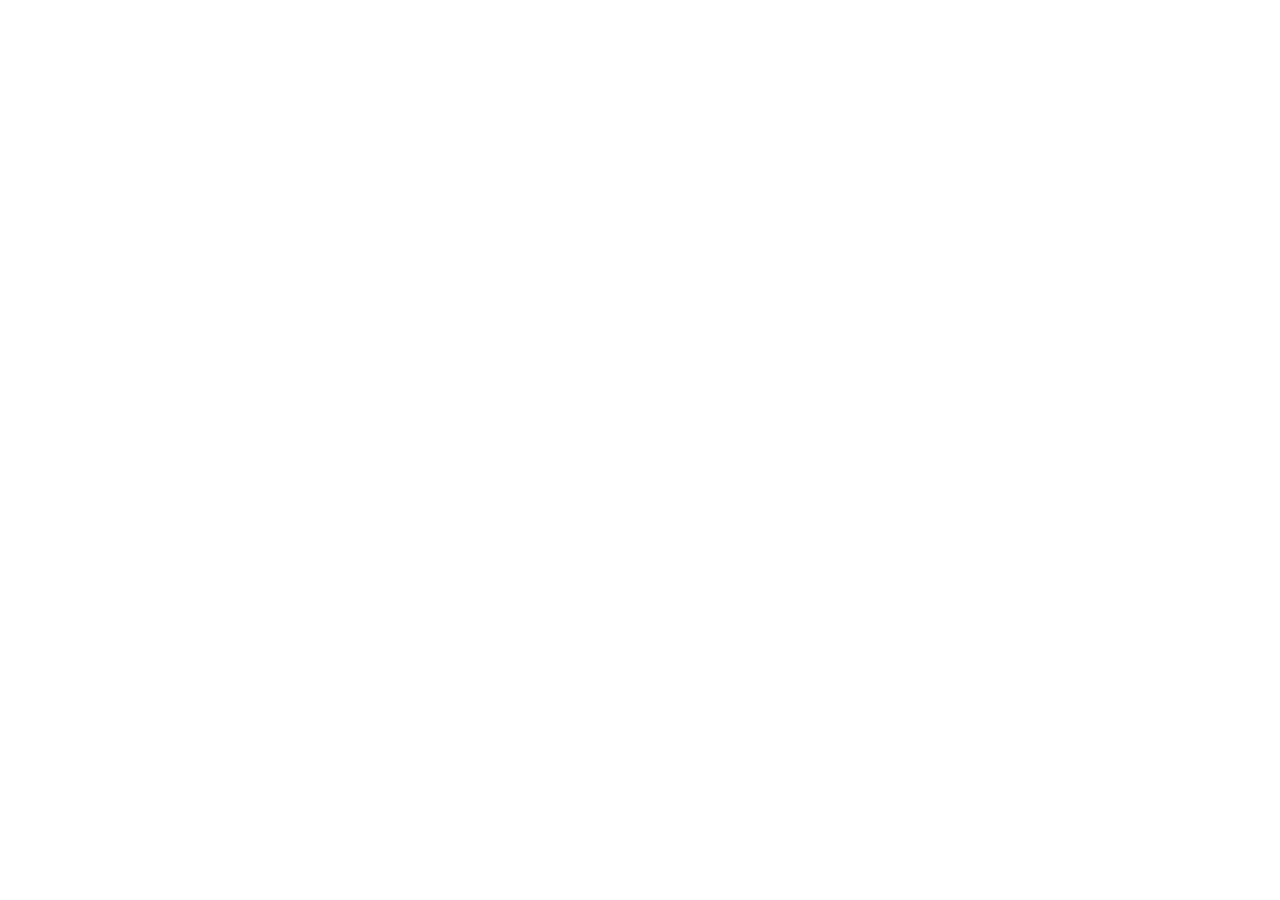
==== index.html @ 89d4b9b4 "deploy: shuowu/novellis@7636eabb531f152b388bc7abfa1790212d9fc7ca" ====
<!DOCTYPE html>
<html lang="en">
  <head>
    <meta charset="UTF-8" />
    <link rel="icon" type="image/svg+xml" href="/vite.svg" />
    <meta name="viewport" content="width=device-width, initial-scale=1.0" />
    <title>Novellis | Intelligent World-Building Suite</title>
    <meta name="description" content="The ultimate intelligence tool for storytellers and world-builders. Organize, visualize, and expand your narrative universe with AI-powered insights." />
    <!-- Preconnect to Google Fonts -->
    <link rel="preconnect" href="https://fonts.googleapis.com">
    <link rel="preconnect" href="https://fonts.gstatic.com" crossorigin>
    <link href="https://fonts.googleapis.com/css2?family=Inter:wght@400;500;600;700;800&family=Outfit:wght@400;500;600;700;800&display=swap" rel="stylesheet">
    <script type="module" crossorigin src="/novellis-app/assets/index-DMbkRL8V.js"></script>
    <link rel="stylesheet" crossorigin href="/novellis-app/assets/index-WRuVPJF1.css">
  </head>
  <body>
    <div id="root"></div>
  </body>
</html>
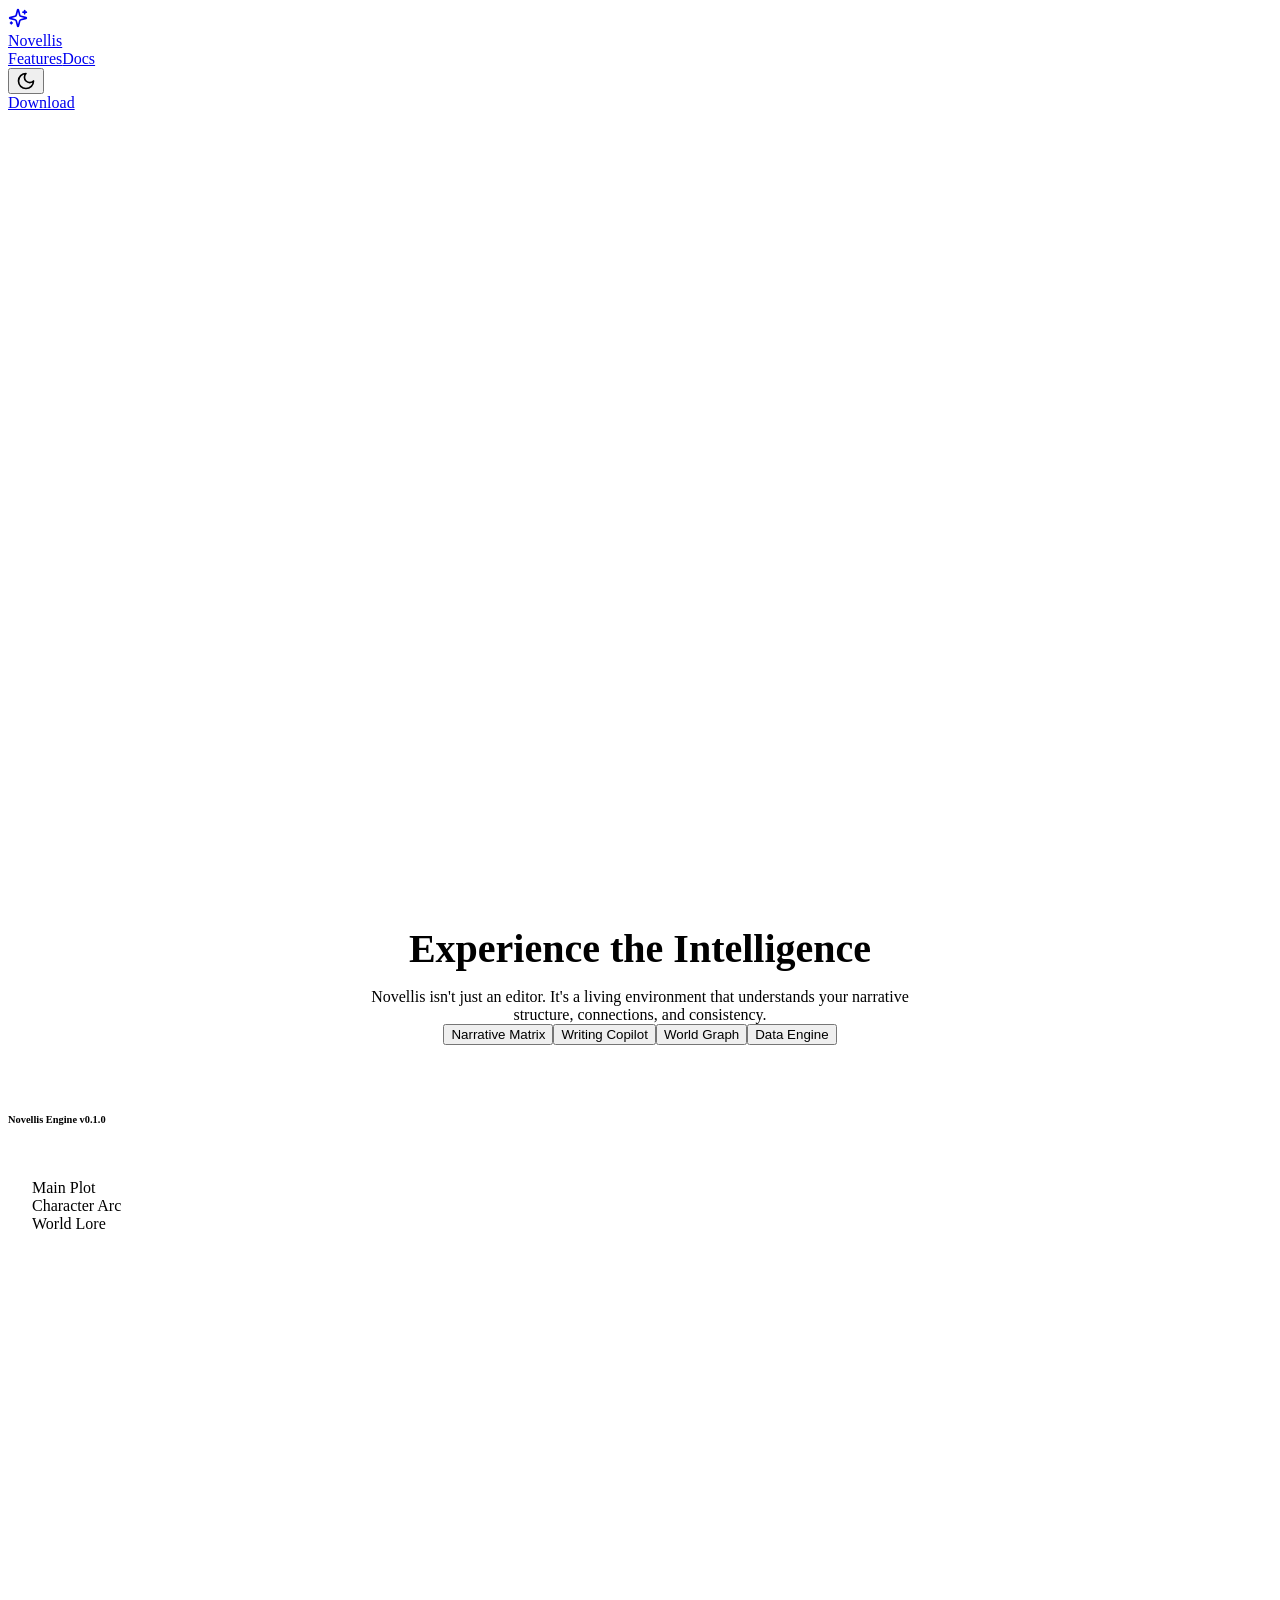
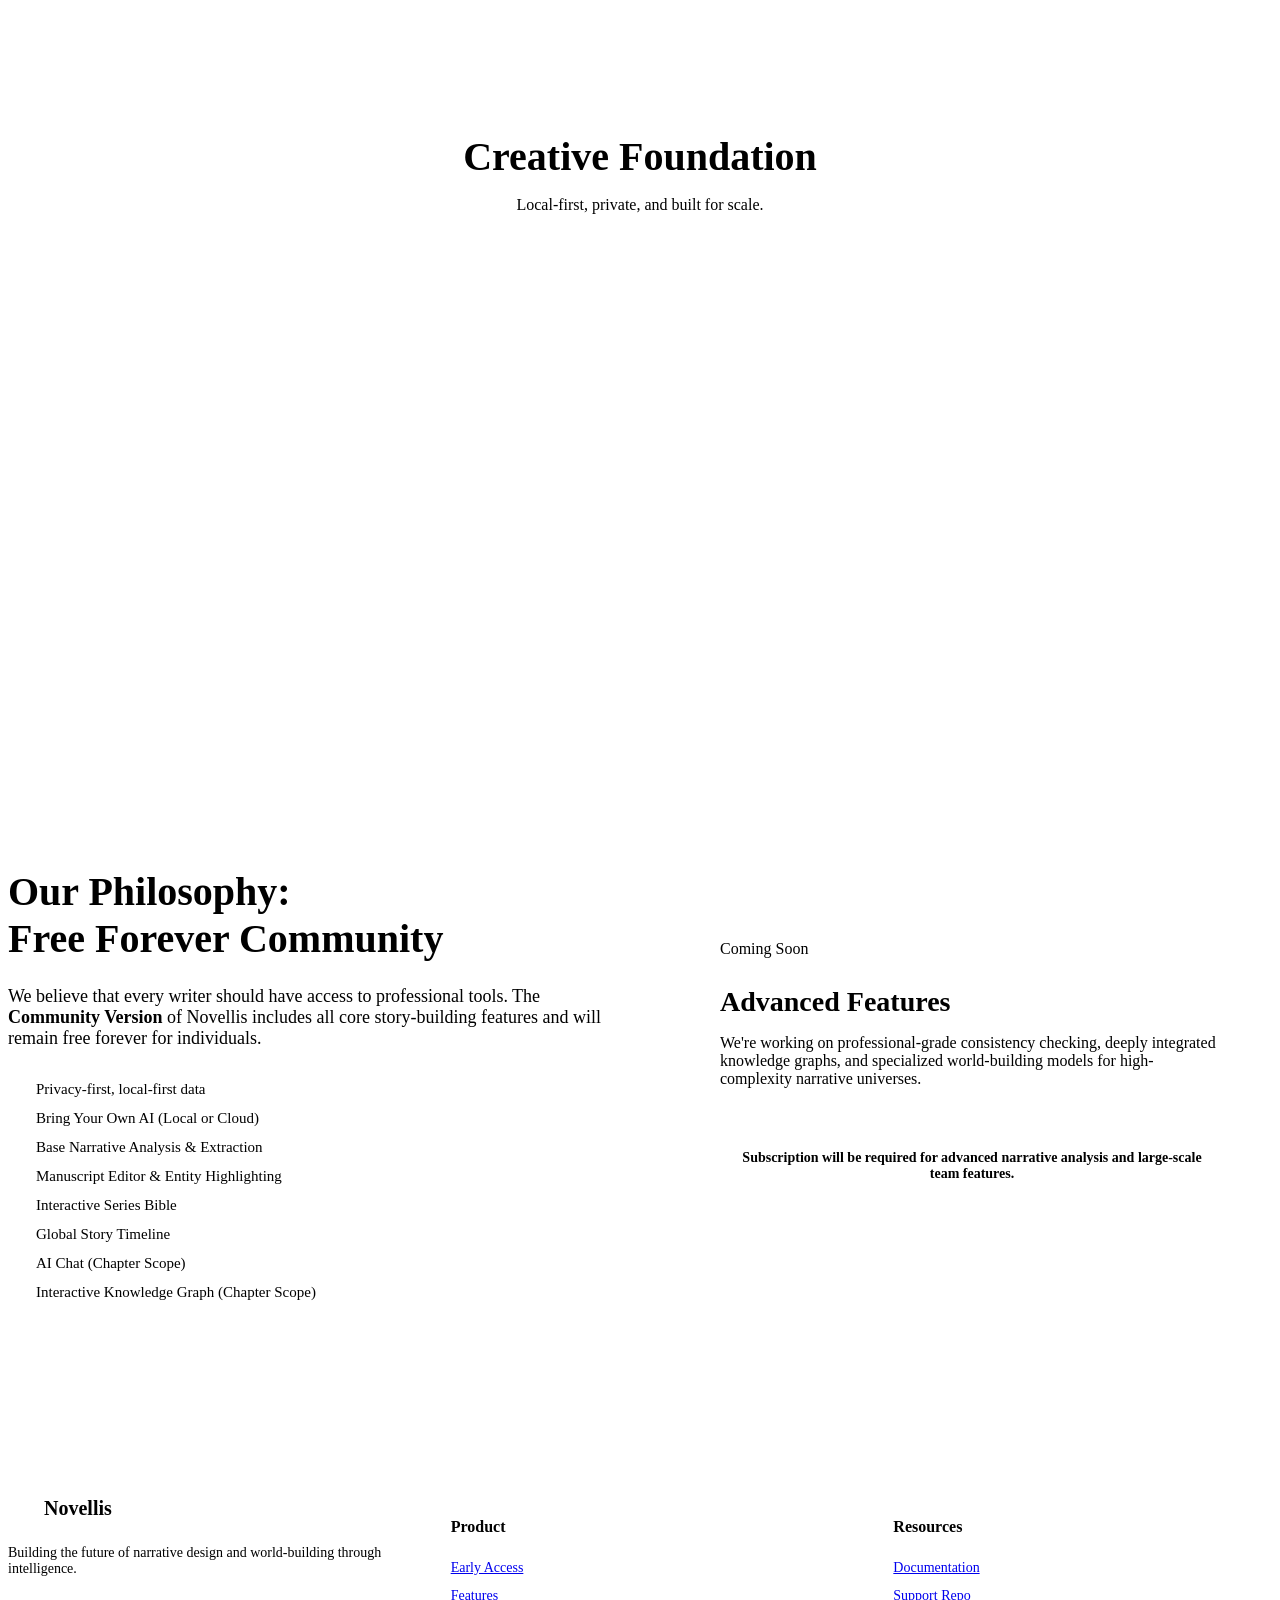
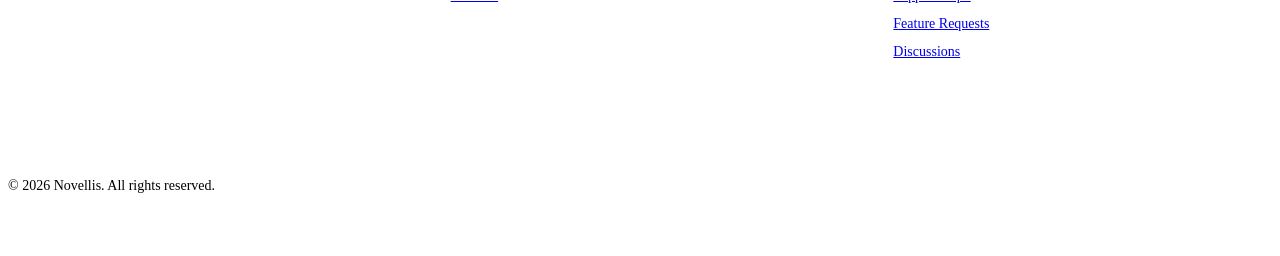
==== commit 05a828ec: "deploy: shuowu/novellis@c88f43fec56341954f5ffc1d42e766202a70e1cc" ====
--- a/index.html
+++ b/index.html
@@ -1,19 +1,22 @@
-<!DOCTYPE html>
-<html lang="en">
-  <head>
-    <meta charset="UTF-8" />
-    <link rel="icon" type="image/svg+xml" href="/vite.svg" />
-    <meta name="viewport" content="width=device-width, initial-scale=1.0" />
-    <title>Novellis | Intelligent World-Building Suite</title>
-    <meta name="description" content="The ultimate intelligence tool for storytellers and world-builders. Organize, visualize, and expand your narrative universe with AI-powered insights." />
-    <!-- Preconnect to Google Fonts -->
-    <link rel="preconnect" href="https://fonts.googleapis.com">
-    <link rel="preconnect" href="https://fonts.gstatic.com" crossorigin>
-    <link href="https://fonts.googleapis.com/css2?family=Inter:wght@400;500;600;700;800&family=Outfit:wght@400;500;600;700;800&display=swap" rel="stylesheet">
-    <script type="module" crossorigin src="/novellis-app/assets/index-DMbkRL8V.js"></script>
-    <link rel="stylesheet" crossorigin href="/novellis-app/assets/index-WRuVPJF1.css">
-  </head>
-  <body>
-    <div id="root"></div>
-  </body>
-</html>
+<!DOCTYPE html><html lang="en"><head><meta charSet="utf-8"/><meta name="viewport" content="width=device-width, initial-scale=1"/><title>Novellis | Intelligent World-Building Suite</title><meta name="description" content="The ultimate intelligence tool for storytellers and world-builders. Organize, visualize, and expand your narrative universe with AI-powered insights."/><link rel="stylesheet" href="/novellis-app/assets/root-D9HocBrN.css"/><link rel="preconnect" href="https://fonts.googleapis.com"/><link rel="preconnect" href="https://fonts.gstatic.com" crossorigin="anonymous"/><link rel="stylesheet" href="https://fonts.googleapis.com/css2?family=Inter:wght@400;500;600;700;800&amp;family=Outfit:wght@400;500;600;700;800&amp;display=swap"/><link rel="icon" href="./favicon.ico" type="image/x-icon"/></head><body><div class="app"><nav class="glass sticky top-0 z-50 w-full border-b border-white/10"><div class="container navbar-container"><a class="logo-link" href="/novellis-app/" data-discover="true"><div class="logo-icon"><svg xmlns="http://www.w3.org/2000/svg" width="20" height="20" viewBox="0 0 24 24" fill="none" stroke="currentColor" stroke-width="2" stroke-linecap="round" stroke-linejoin="round" class="lucide lucide-sparkles logo-sparkle"><path d="M9.937 15.5A2 2 0 0 0 8.5 14.063l-6.135-1.582a.5.5 0 0 1 0-.962L8.5 9.936A2 2 0 0 0 9.937 8.5l1.582-6.135a.5.5 0 0 1 .963 0L14.063 8.5A2 2 0 0 0 15.5 9.937l6.135 1.581a.5.5 0 0 1 0 .964L15.5 14.063a2 2 0 0 0-1.437 1.437l-1.582 6.135a.5.5 0 0 1-.963 0z"></path><path d="M20 3v4"></path><path d="M22 5h-4"></path><path d="M4 17v2"></path><path d="M5 18H3"></path></svg></div><span class="logo-text">Novellis</span></a><div class="nav-links"><a class="nav-link" href="/novellis-app/#intelligence" data-discover="true">Features</a><a class="nav-link" href="/novellis-app/docs" data-discover="true">Docs</a><button class="nav-link" style="display:flex;align-items:center" title="Switch to Dark Mode"><svg xmlns="http://www.w3.org/2000/svg" width="20" height="20" viewBox="0 0 24 24" fill="none" stroke="currentColor" stroke-width="2" stroke-linecap="round" stroke-linejoin="round" class="lucide lucide-moon"><path d="M12 3a6 6 0 0 0 9 9 9 9 0 1 1-9-9Z"></path></svg></button><a href="https://github.com/byteyilabs/novellis-app/releases/latest" target="_blank" rel="noopener noreferrer" class="btn-primary nav-download-btn">Download</a></div></div></nav><section style="position:relative;padding:120px 0 80px"><div class="hero-glow"></div><div class="container" style="text-align:center"><div style="opacity:0;transform:translateY(20px)"><div class="badge"><svg xmlns="http://www.w3.org/2000/svg" width="14" height="14" viewBox="0 0 24 24" fill="none" stroke="currentColor" stroke-width="2" stroke-linecap="round" stroke-linejoin="round" class="lucide lucide-zap" style="margin-right:6px"><path d="M4 14a1 1 0 0 1-.78-1.63l9.9-10.2a.5.5 0 0 1 .86.46l-1.92 6.02A1 1 0 0 0 13 10h7a1 1 0 0 1 .78 1.63l-9.9 10.2a.5.5 0 0 1-.86-.46l1.92-6.02A1 1 0 0 0 11 14z"></path></svg>Early Access <!-- -->0.1.0</div><h1 style="font-size:clamp(3rem, 8vw, 5rem);margin-bottom:1.5rem">Craft <span class="text-gradient">Narrative Universes</span> <br/> with Intelligence</h1><p style="font-size:1.25rem;color:hsl(var(--muted-foreground));max-width:700px;margin:0 auto 2.5rem;line-height:1.6">Novellis is a privacy-first workspace for storytellers. Organize characters, visualize relationships, and uncover narrative patterns using your choice of local or cloud-based AI.</p><div class="hero-actions" style="display:flex;align-items:center;justify-content:center;gap:1rem"><a href="https://github.com/byteyilabs/novellis-app/releases/latest" target="_blank" rel="noopener noreferrer" class="btn-primary" style="padding:1rem 2rem;font-size:1.125rem">Download</a><a href="#intelligence" style="padding:1rem 2rem;font-size:1.125rem;color:hsl(var(--foreground));font-weight:600">See Intelligence</a></div></div></div></section><section id="intelligence" style="padding:100px 0"><div class="container"><div style="text-align:center;margin-bottom:4rem"><h2 style="font-size:2.5rem;margin-bottom:1rem">Experience the <span class="text-gradient">Intelligence</span></h2><p style="color:hsl(var(--muted-foreground));max-width:600px;margin:0 auto">Novellis isn&#x27;t just an editor. It&#x27;s a living environment that understands your narrative structure, connections, and consistency.</p><div class="tab-group"><button class="tab-btn active">Narrative Matrix</button><button class="tab-btn ">Writing Copilot</button><button class="tab-btn ">World Graph</button><button class="tab-btn ">Data Engine</button></div></div><div class="showcase-grid"><div class="mock-container"><div class="mock-navbar"><div class="mock-dot"></div><div class="mock-dot"></div><div class="mock-dot"></div><span style="font-size:0.65rem;color:hsl(var(--muted-foreground));margin-left:auto;font-weight:600">Novellis Engine v<!-- -->0.1.0</span></div><div style="height:calc(100% - 40px);background:hsla(var(--background), 0.8)"><div style="padding:1.5rem"><div style="margin-bottom:1.5rem;display:flex;gap:0.5rem"><div style="flex:1;height:4px;background:hsla(var(--foreground), 0.05);border-radius:2px"></div><div style="flex:1;height:4px;background:hsla(var(--foreground), 0.05);border-radius:2px"></div><div style="flex:1;height:4px;background:hsla(var(--foreground), 0.05);border-radius:2px"></div><div style="flex:1;height:4px;background:hsla(var(--foreground), 0.05);border-radius:2px"></div><div style="flex:1;height:4px;background:hsla(var(--foreground), 0.05);border-radius:2px"></div><div style="flex:1;height:4px;background:hsla(var(--foreground), 0.05);border-radius:2px"></div><div style="flex:1;height:4px;background:hsla(var(--foreground), 0.05);border-radius:2px"></div><div style="flex:1;height:4px;background:hsla(var(--foreground), 0.05);border-radius:2px"></div><div style="flex:1;height:4px;background:hsla(var(--foreground), 0.05);border-radius:2px"></div><div style="flex:1;height:4px;background:hsla(var(--foreground), 0.05);border-radius:2px"></div></div><div class="matrix-lane"><div class="matrix-label">Main Plot</div><div class="matrix-track"><div class="matrix-arc" style="left:5%;width:0px"></div></div></div><div class="matrix-lane"><div class="matrix-label">Character Arc</div><div class="matrix-track"><div class="matrix-arc" style="left:15%;width:0px;background:#8b5cf6;box-shadow:0 4px 12px -2px rgba(139, 92, 246, 0.4)"></div></div></div><div class="matrix-lane"><div class="matrix-label">World Lore</div><div class="matrix-track"><div class="matrix-arc" style="left:40%;width:0px;background:#10b981;box-shadow:0 4px 12px -2px rgba(16, 185, 129, 0.4)"></div></div></div><div style="margin-top:2rem;display:flex;align-items:flex-end;gap:4px;height:40px"><div style="flex:1;background:hsla(var(--primary), 0.1);border-radius:2px 2px 0 0;height:0px"></div><div style="flex:1;background:hsla(var(--primary), 0.1);border-radius:2px 2px 0 0;height:0px"></div><div style="flex:1;background:hsla(var(--primary), 0.1);border-radius:2px 2px 0 0;height:0px"></div><div style="flex:1;background:hsla(var(--primary), 0.1);border-radius:2px 2px 0 0;height:0px"></div><div style="flex:1;background:hsla(var(--primary), 0.1);border-radius:2px 2px 0 0;height:0px"></div><div style="flex:1;background:hsla(var(--primary), 0.1);border-radius:2px 2px 0 0;height:0px"></div><div style="flex:1;background:hsla(var(--primary), 0.1);border-radius:2px 2px 0 0;height:0px"></div><div style="flex:1;background:hsla(var(--primary), 0.1);border-radius:2px 2px 0 0;height:0px"></div><div style="flex:1;background:hsla(var(--primary), 0.1);border-radius:2px 2px 0 0;height:0px"></div><div style="flex:1;background:hsla(var(--primary), 0.1);border-radius:2px 2px 0 0;height:0px"></div></div></div></div></div><div class="showcase-content"><div style="opacity:0;transform:translateX(20px)"><div class="feature-icon"><svg xmlns="http://www.w3.org/2000/svg" width="24" height="24" viewBox="0 0 24 24" fill="none" stroke="currentColor" stroke-width="2" stroke-linecap="round" stroke-linejoin="round" class="lucide lucide-bar-chart3"><path d="M3 3v18h18"></path><path d="M18 17V9"></path><path d="M13 17V5"></path><path d="M8 17v-3"></path></svg></div><h3 style="font-size:1.75rem;margin-bottom:1rem">The Narrative Matrix</h3><p style="color:hsl(var(--muted-foreground));font-size:1.125rem;line-height:1.6">Visualize your plot arcs like a high-performance Gantt chart. See where stories overlap, identify pacing issues, and track character presence across every chapter in real-time.</p><a class="btn-primary" style="margin-top:2rem;padding:0.75rem 1.5rem;background:transparent;border:1px solid hsla(var(--foreground), 0.1)" href="/novellis-app/docs/intelligence" data-discover="true">Learn more about ArcView</a></div></div></div></div></section><section id="features" style="padding:100px 0;border-top:1px solid hsla(var(--foreground), 0.05)"><div class="container"><div style="text-align:center;margin-bottom:4rem"><h2 style="font-size:2.5rem;margin-bottom:1rem">Creative Foundation</h2><p style="color:hsl(var(--muted-foreground))">Local-first, private, and built for scale.</p></div><div class="features-grid"><div class="feature-card" style="opacity:0;transform:translateY(20px)"><div class="feature-icon"><svg xmlns="http://www.w3.org/2000/svg" width="24" height="24" viewBox="0 0 24 24" fill="none" stroke="currentColor" stroke-width="2" stroke-linecap="round" stroke-linejoin="round" class="lucide lucide-cpu"><rect width="16" height="16" x="4" y="4" rx="2"></rect><rect width="6" height="6" x="9" y="9" rx="1"></rect><path d="M15 2v2"></path><path d="M15 20v2"></path><path d="M2 15h2"></path><path d="M2 9h2"></path><path d="M20 15h2"></path><path d="M20 9h2"></path><path d="M9 2v2"></path><path d="M9 20v2"></path></svg></div><h3 style="font-size:1.25rem;margin-bottom:1rem">Hybrid Story Intel</h3><p style="color:hsl(var(--muted-foreground));font-size:0.9375rem">Use your choice of AI: high-privacy local models via Ollama, or powerful cloud-based LLM vendors for deep narrative analysis.</p></div><div class="feature-card" style="opacity:0;transform:translateY(20px)"><div class="feature-icon"><svg xmlns="http://www.w3.org/2000/svg" width="24" height="24" viewBox="0 0 24 24" fill="none" stroke="currentColor" stroke-width="2" stroke-linecap="round" stroke-linejoin="round" class="lucide lucide-shield"><path d="M20 13c0 5-3.5 7.5-7.66 8.95a1 1 0 0 1-.67-.01C7.5 20.5 4 18 4 13V6a1 1 0 0 1 1-1c2 0 4.5-1.2 6.24-2.72a1.17 1.17 0 0 1 1.52 0C14.51 3.81 17 5 19 5a1 1 0 0 1 1 1z"></path></svg></div><h3 style="font-size:1.25rem;margin-bottom:1rem">Local-First Privacy</h3><p style="color:hsl(var(--muted-foreground));font-size:0.9375rem">Your creative work stays on your machine. Privacy-first architecture ensures your story is yours and yours alone.</p></div><div class="feature-card" style="opacity:0;transform:translateY(20px)"><div class="feature-icon"><svg xmlns="http://www.w3.org/2000/svg" width="24" height="24" viewBox="0 0 24 24" fill="none" stroke="currentColor" stroke-width="2" stroke-linecap="round" stroke-linejoin="round" class="lucide lucide-panels-top-left"><rect width="18" height="18" x="3" y="3" rx="2"></rect><path d="M3 9h18"></path><path d="M9 21V9"></path></svg></div><h3 style="font-size:1.25rem;margin-bottom:1rem">Series Bible</h3><p style="color:hsl(var(--muted-foreground));font-size:0.9375rem">A centralized, structured repository for your characters, locations, and lore that syncs across all features.</p></div></div></div></section><section id="community" style="padding:100px 0;background:hsla(var(--primary), 0.03);border-top:1px solid hsla(var(--foreground), 0.05)"><div class="container"><div style="display:grid;grid-template-columns:repeat(auto-fit, minmax(300px, 1fr));gap:4rem;align-items:center"><div><h2 style="font-size:2.5rem;margin-bottom:1.5rem">Our Philosophy: <br/> <span class="text-gradient">Free Forever Community</span></h2><p style="font-size:1.125rem;color:hsl(var(--muted-foreground));margin-bottom:2rem">We believe that every writer should have access to professional tools. The <strong>Community Version</strong> of Novellis includes all core story-building features and will remain free forever for individuals.</p><ul style="list-style:none;padding:0"><li style="display:flex;align-items:center;gap:12px;margin-bottom:12px;font-size:0.9375rem"><svg xmlns="http://www.w3.org/2000/svg" width="16" height="16" viewBox="0 0 24 24" fill="none" stroke="hsl(var(--primary-light))" stroke-width="2" stroke-linecap="round" stroke-linejoin="round" class="lucide lucide-plus"><path d="M5 12h14"></path><path d="M12 5v14"></path></svg>Privacy-first, local-first data</li><li style="display:flex;align-items:center;gap:12px;margin-bottom:12px;font-size:0.9375rem"><svg xmlns="http://www.w3.org/2000/svg" width="16" height="16" viewBox="0 0 24 24" fill="none" stroke="hsl(var(--primary-light))" stroke-width="2" stroke-linecap="round" stroke-linejoin="round" class="lucide lucide-plus"><path d="M5 12h14"></path><path d="M12 5v14"></path></svg>Bring Your Own AI (Local or Cloud)</li><li style="display:flex;align-items:center;gap:12px;margin-bottom:12px;font-size:0.9375rem"><svg xmlns="http://www.w3.org/2000/svg" width="16" height="16" viewBox="0 0 24 24" fill="none" stroke="hsl(var(--primary-light))" stroke-width="2" stroke-linecap="round" stroke-linejoin="round" class="lucide lucide-plus"><path d="M5 12h14"></path><path d="M12 5v14"></path></svg>Base Narrative Analysis &amp; Extraction</li><li style="display:flex;align-items:center;gap:12px;margin-bottom:12px;font-size:0.9375rem"><svg xmlns="http://www.w3.org/2000/svg" width="16" height="16" viewBox="0 0 24 24" fill="none" stroke="hsl(var(--primary-light))" stroke-width="2" stroke-linecap="round" stroke-linejoin="round" class="lucide lucide-plus"><path d="M5 12h14"></path><path d="M12 5v14"></path></svg>Manuscript Editor &amp; Entity Highlighting</li><li style="display:flex;align-items:center;gap:12px;margin-bottom:12px;font-size:0.9375rem"><svg xmlns="http://www.w3.org/2000/svg" width="16" height="16" viewBox="0 0 24 24" fill="none" stroke="hsl(var(--primary-light))" stroke-width="2" stroke-linecap="round" stroke-linejoin="round" class="lucide lucide-plus"><path d="M5 12h14"></path><path d="M12 5v14"></path></svg>Interactive Series Bible</li><li style="display:flex;align-items:center;gap:12px;margin-bottom:12px;font-size:0.9375rem"><svg xmlns="http://www.w3.org/2000/svg" width="16" height="16" viewBox="0 0 24 24" fill="none" stroke="hsl(var(--primary-light))" stroke-width="2" stroke-linecap="round" stroke-linejoin="round" class="lucide lucide-plus"><path d="M5 12h14"></path><path d="M12 5v14"></path></svg>Global Story Timeline</li><li style="display:flex;align-items:center;gap:12px;margin-bottom:12px;font-size:0.9375rem"><svg xmlns="http://www.w3.org/2000/svg" width="16" height="16" viewBox="0 0 24 24" fill="none" stroke="hsl(var(--primary-light))" stroke-width="2" stroke-linecap="round" stroke-linejoin="round" class="lucide lucide-plus"><path d="M5 12h14"></path><path d="M12 5v14"></path></svg>AI Chat (Chapter Scope)</li><li style="display:flex;align-items:center;gap:12px;margin-bottom:12px;font-size:0.9375rem"><svg xmlns="http://www.w3.org/2000/svg" width="16" height="16" viewBox="0 0 24 24" fill="none" stroke="hsl(var(--primary-light))" stroke-width="2" stroke-linecap="round" stroke-linejoin="round" class="lucide lucide-plus"><path d="M5 12h14"></path><path d="M12 5v14"></path></svg>Interactive Knowledge Graph (Chapter Scope)</li></ul></div><div class="glass" style="padding:3rem;border-radius:var(--radius);border:1px solid hsla(var(--primary), 0.2)"><div class="badge">Coming Soon</div><h3 style="font-size:1.75rem;margin-bottom:1rem">Advanced Features</h3><p style="color:hsl(var(--muted-foreground));margin-bottom:2rem">We&#x27;re working on professional-grade consistency checking, deeply integrated knowledge graphs, and specialized world-building models for high-complexity narrative universes.</p><div style="padding:1rem;background:hsla(var(--primary), 0.1);border-radius:0.75rem;border:1px dashed hsla(var(--primary), 0.3)"><p style="font-size:0.875rem;color:hsl(var(--primary-light));font-weight:600;text-align:center">Subscription will be required for advanced narrative analysis and large-scale team features.</p></div></div></div></div></section><footer style="padding:80px 0 40px;border-top:1px solid hsla(var(--foreground), 0.05)"><div class="container"><div style="display:grid;grid-template-columns:repeat(auto-fit, minmax(200px, 1fr));gap:4rem;margin-bottom:4rem"><div><div style="display:flex;align-items:center;gap:12px;margin-bottom:1.5rem"><svg xmlns="http://www.w3.org/2000/svg" width="24" height="24" viewBox="0 0 24 24" fill="none" stroke="hsl(var(--primary-light))" stroke-width="2" stroke-linecap="round" stroke-linejoin="round" class="lucide lucide-sparkles"><path d="M9.937 15.5A2 2 0 0 0 8.5 14.063l-6.135-1.582a.5.5 0 0 1 0-.962L8.5 9.936A2 2 0 0 0 9.937 8.5l1.582-6.135a.5.5 0 0 1 .963 0L14.063 8.5A2 2 0 0 0 15.5 9.937l6.135 1.581a.5.5 0 0 1 0 .964L15.5 14.063a2 2 0 0 0-1.437 1.437l-1.582 6.135a.5.5 0 0 1-.963 0z"></path><path d="M20 3v4"></path><path d="M22 5h-4"></path><path d="M4 17v2"></path><path d="M5 18H3"></path></svg><span style="font-size:1.25rem;font-weight:700">Novellis</span></div><p style="font-size:0.875rem;color:hsl(var(--muted-foreground))">Building the future of narrative design and world-building through intelligence.</p></div><div><h4 style="margin-bottom:1.5rem">Product</h4><div style="display:flex;flex-direction:column;gap:12px;font-size:0.875rem;color:hsl(var(--muted-foreground))"><a href="/novellis-app/#community" data-discover="true">Early Access</a><a href="/novellis-app/#intelligence" data-discover="true">Features</a></div></div><div><h4 style="margin-bottom:1.5rem">Resources</h4><div style="display:flex;flex-direction:column;gap:12px;font-size:0.875rem;color:hsl(var(--muted-foreground))"><a href="/novellis-app/docs" data-discover="true">Documentation</a><a href="https://github.com/byteyilabs/novellis-app">Support Repo</a><a href="https://github.com/byteyilabs/novellis-app/issues">Feature Requests</a><a href="https://github.com/byteyilabs/novellis-app/discussions">Discussions</a></div></div></div><div style="display:flex;align-items:center;justify-content:space-between;padding-top:40px;border-top:1px solid hsla(var(--foreground), 0.05)"><p style="font-size:0.875rem;color:hsl(var(--muted-foreground))">© <!-- -->2026<!-- --> <!-- -->Novellis<!-- -->. All rights reserved.</p><div style="display:flex;gap:20px"><a href="https://github.com/byteyilabs/novellis-app" target="_blank" rel="noopener noreferrer" title="GitHub Support"><svg xmlns="http://www.w3.org/2000/svg" width="20" height="20" viewBox="0 0 24 24" fill="none" stroke="hsl(var(--muted-foreground))" stroke-width="2" stroke-linecap="round" stroke-linejoin="round" class="lucide lucide-github"><path d="M15 22v-4a4.8 4.8 0 0 0-1-3.5c3 0 6-2 6-5.5.08-1.25-.27-2.48-1-3.5.28-1.15.28-2.35 0-3.5 0 0-1 0-3 1.5-2.64-.5-5.36-.5-8 0C6 2 5 2 5 2c-.3 1.15-.3 2.35 0 3.5A5.403 5.403 0 0 0 4 9c0 3.5 3 5.5 6 5.5-.39.49-.68 1.05-.85 1.65-.17.6-.22 1.23-.15 1.85v4"></path><path d="M9 18c-4.51 2-5-2-7-2"></path></svg></a><a href="https://github.com/byteyilabs/novellis-app/discussions" target="_blank" rel="noopener noreferrer" title="Community Discussions"><svg xmlns="http://www.w3.org/2000/svg" width="20" height="20" viewBox="0 0 24 24" fill="none" stroke="hsl(var(--muted-foreground))" stroke-width="2" stroke-linecap="round" stroke-linejoin="round" class="lucide lucide-message-square"><path d="M21 15a2 2 0 0 1-2 2H7l-4 4V5a2 2 0 0 1 2-2h14a2 2 0 0 1 2 2z"></path></svg></a></div></div></div></footer></div><script>((storageKey2, restoreKey) => {
+    if (!window.history.state || !window.history.state.key) {
+      let key = Math.random().toString(32).slice(2);
+      window.history.replaceState({ key }, "");
+    }
+    try {
+      let positions = JSON.parse(sessionStorage.getItem(storageKey2) || "{}");
+      let storedY = positions[restoreKey || window.history.state.key];
+      if (typeof storedY === "number") {
+        window.scrollTo(0, storedY);
+      }
+    } catch (error) {
+      console.error(error);
+      sessionStorage.removeItem(storageKey2);
+    }
+  })("react-router-scroll-positions", null)</script><link rel="modulepreload" href="/novellis-app/assets/manifest-fc35449a.js"/><link rel="modulepreload" href="/novellis-app/assets/entry.client-BAgoMypQ.js"/><link rel="modulepreload" href="/novellis-app/assets/chunk-JMJ3UQ3L-BTo-v4cf.js"/><link rel="modulepreload" href="/novellis-app/assets/root-DF_eq3Ap.js"/><link rel="modulepreload" href="/novellis-app/assets/message-square-DW6Nsfiy.js"/><link rel="modulepreload" href="/novellis-app/assets/createLucideIcon-Cx3sHxLd.js"/><link rel="modulepreload" href="/novellis-app/assets/home-ObbZE6oO.js"/><link rel="modulepreload" href="/novellis-app/assets/zap-Dk1yIK9X.js"/><script>window.__reactRouterContext = {"basename":"/novellis-app/","future":{"unstable_optimizeDeps":false,"unstable_subResourceIntegrity":false,"v8_middleware":false,"v8_splitRouteModules":false,"v8_viteEnvironmentApi":false},"routeDiscovery":{"mode":"initial"},"ssr":true,"isSpaMode":false};window.__reactRouterContext.stream = new ReadableStream({start(controller){window.__reactRouterContext.streamController = controller;}}).pipeThrough(new TextEncoderStream());</script><script type="module" async="">import "/novellis-app/assets/manifest-fc35449a.js";
+import * as route0 from "/novellis-app/assets/root-DF_eq3Ap.js";
+import * as route1 from "/novellis-app/assets/home-ObbZE6oO.js";
+  
+  window.__reactRouterRouteModules = {"root":route0,"routes/home":route1};
+
+import("/novellis-app/assets/entry.client-BAgoMypQ.js");</script></body></html><!--$?--><template id="B:0"></template><!--/$--><div hidden id="S:0"><script>window.__reactRouterContext.streamController.enqueue("[{\"_1\":2,\"_3\":-5,\"_4\":-5},\"loaderData\",{},\"actionData\",\"errors\"]\n");</script><!--$?--><template id="B:1"></template><!--/$--></div><script>function $RC(a,b){a=document.getElementById(a);b=document.getElementById(b);b.parentNode.removeChild(b);if(a){a=a.previousSibling;var f=a.parentNode,c=a.nextSibling,e=0;do{if(c&&8===c.nodeType){var d=c.data;if("/$"===d)if(0===e)break;else e--;else"$"!==d&&"$?"!==d&&"$!"!==d||e++}d=c.nextSibling;f.removeChild(c);c=d}while(c);for(;b.firstChild;)f.insertBefore(b.firstChild,c);a.data="$";a._reactRetry&&a._reactRetry()}};$RC("B:0","S:0")</script><div hidden id="S:1"><script>window.__reactRouterContext.streamController.close();</script></div><script>$RC("B:1","S:1")</script>
